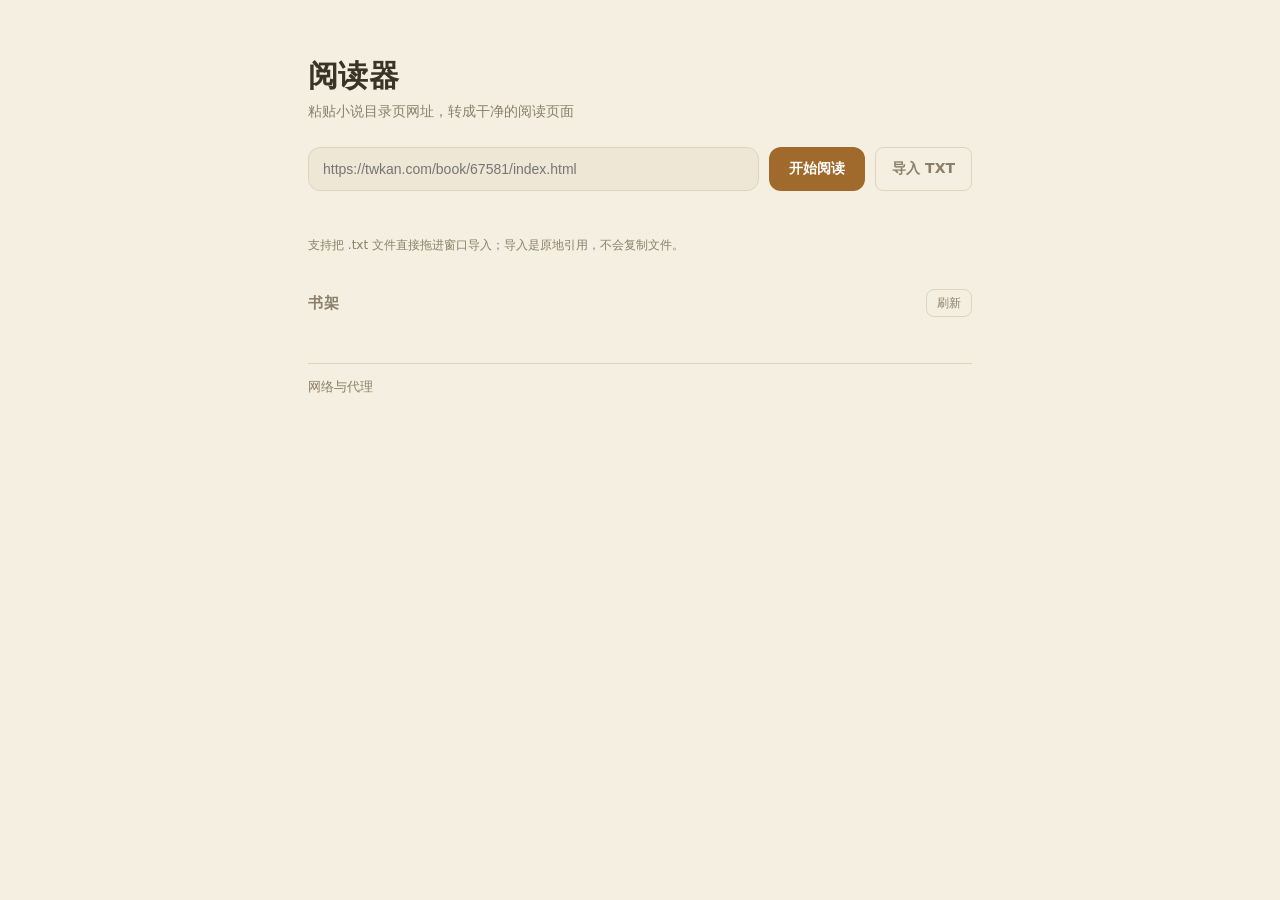
==== web/index.html @ 09620640 "Initial release: MyReader v1.0.0 Windows desktop novel reader (C++/Win32 + WebView2 host, local HTML" ====
<!DOCTYPE html>
<html lang="zh-CN">
<head>
<meta charset="utf-8">
<meta name="viewport" content="width=device-width, initial-scale=1">
<title>阅读器</title>
<link rel="stylesheet" href="reader.css">
</head>
<body data-theme="sepia">

<!-- ============ 首页 ============ -->
<section id="home" class="screen">
  <div class="home-wrap">
    <header class="home-head">
      <h1>阅读器</h1>
      <p class="sub">粘贴小说目录页网址，转成干净的阅读页面</p>
    </header>

    <div class="url-row">
      <input id="url-input" type="text" spellcheck="false"
             placeholder="https://twkan.com/book/67581/index.html">
      <button id="open-btn" class="primary">开始阅读</button>
      <button id="import-txt" class="ghost tall" title="导入本地 TXT 小说">导入 TXT</button>
    </div>
    <div id="home-status" class="status-line"></div>
    <p class="hint" style="margin-top:10px">支持把 .txt 文件直接拖进窗口导入；导入是原地引用，不会复制文件。</p>

    <div class="shelf-head">
      <h2>书架</h2>
      <button id="refresh-shelf" class="ghost small">刷新</button>
    </div>
    <div id="shelf" class="shelf"></div>

    <details class="adv">
      <summary>网络与代理</summary>
      <div class="adv-body">
        <label class="field">
          <span>代理方式</span>
          <select id="proxy-mode">
            <option value="system">跟随系统代理</option>
            <option value="manual">手动指定</option>
            <option value="none">不使用代理</option>
          </select>
        </label>
        <label class="field">
          <span>代理地址</span>
          <input id="proxy-manual" type="text" spellcheck="false" placeholder="http://127.0.0.1:7890">
        </label>
        <p class="hint">修改代理后需要重启程序生效。抓取与页面渲染使用同一代理，否则站点验证会失效。</p>
      </div>
    </details>
  </div>
</section>

<!-- ============ 阅读页 ============ -->
<section id="reader" class="screen" hidden>
  <header id="topbar">
    <div class="tb-left">
      <div id="tb-title" class="tb-title">—</div>
      <div id="tb-meta" class="tb-meta"></div>
    </div>
    <div class="tb-right">
      <span id="tb-progress" class="tb-progress">0%</span>
    </div>
  </header>

  <main id="viewport">
    <div id="content" class="content"></div>
    <div id="loading" class="loading" hidden>正在加载…</div>
    <div id="error-bar" class="error-bar" hidden></div>
  </main>

  <nav id="rail">
    <button class="rail-btn" data-act="toc" title="目录"><span class="ri">☰</span><span class="rl">目录</span></button>
    <button class="rail-btn" data-act="theme" title="夜间"><span class="ri">◐</span><span class="rl">夜间</span></button>
    <button class="rail-btn" data-act="settings" title="设置"><span class="ri">⚙</span><span class="rl">设置</span></button>
    <button class="rail-btn" data-act="tools" title="工具"><span class="ri">⤓</span><span class="rl">工具</span></button>
    <button class="rail-btn" data-act="fullscreen" title="全屏"><span class="ri">⛶</span><span class="rl">全屏</span></button>
    <button class="rail-btn" data-act="home" title="书架"><span class="ri">⌂</span><span class="rl">书架</span></button>
  </nav>

  <aside id="toc-drawer" class="drawer" hidden>
    <div class="drawer-head">
      <div>
        <div id="toc-book" class="drawer-title">目录</div>
        <div id="toc-sub" class="drawer-sub"></div>
      </div>
      <button class="icon-btn" data-close="toc-drawer">✕</button>
    </div>
    <div class="drawer-search">
      <input id="toc-search" type="text" placeholder="搜索章节…" spellcheck="false">
    </div>
    <div id="toc-list" class="toc-list"></div>
  </aside>

  <aside id="settings-panel" class="drawer right" hidden>
    <div class="drawer-head">
      <div class="drawer-title">阅读设置</div>
      <button class="icon-btn" data-close="settings-panel">✕</button>
    </div>
    <div class="drawer-body">

      <div class="group">
        <div class="group-title">背景</div>
        <div class="themes" id="theme-list">
          <button class="swatch" data-theme-value="light"  style="--sw:#ffffff;--sf:#22262b"><span>白</span></button>
          <button class="swatch" data-theme-value="sepia"  style="--sw:#f5efe1;--sf:#3b3325"><span>米黄</span></button>
          <button class="swatch" data-theme-value="green"  style="--sw:#cce8cf;--sf:#23331f"><span>护眼</span></button>
          <button class="swatch" data-theme-value="dark"   style="--sw:#16181c;--sf:#c9ccd1"><span>夜间</span></button>
          <button class="swatch" data-theme-value="custom" style="--sw:#f5efe1;--sf:#3b3325"><span>自定义</span></button>
        </div>
        <label class="field" id="custom-bg-row" hidden>
          <span>自定义背景</span>
          <input id="custom-bg" type="color" value="#f5efe1">
        </label>
      </div>

      <div class="group">
        <div class="group-title">字体</div>
        <label class="field">
          <span>字体</span>
          <select id="font-family"></select>
        </label>
        <label class="field range">
          <span>字号</span>
          <input id="font-size" type="range" min="14" max="34" step="1">
          <output id="font-size-out"></output>
        </label>
        <label class="field range">
          <span>字重</span>
          <input id="font-weight" type="range" min="300" max="700" step="100">
          <output id="font-weight-out"></output>
        </label>
        <label class="field range">
          <span>字间距</span>
          <input id="letter-spacing" type="range" min="0" max="0.2" step="0.01">
          <output id="letter-spacing-out"></output>
        </label>
      </div>

      <div class="group">
        <div class="group-title">段落</div>
        <label class="field range">
          <span>行距</span>
          <input id="line-height" type="range" min="1.2" max="2.8" step="0.05">
          <output id="line-height-out"></output>
        </label>
        <label class="field range">
          <span>段间距</span>
          <input id="para-spacing" type="range" min="0" max="2" step="0.05">
          <output id="para-spacing-out"></output>
        </label>
        <label class="field range">
          <span>页面宽度</span>
          <input id="page-width" type="range" min="24" max="72" step="1">
          <output id="page-width-out"></output>
        </label>
        <label class="field switch">
          <span>首行缩进</span>
          <input id="indent" type="checkbox">
        </label>
      </div>

      <div class="group">
        <div class="group-title">文字转换</div>
        <label class="field switch">
          <span>转为简体</span>
          <input id="simplified" type="checkbox">
        </label>
      </div>

      <div class="group">
        <div class="group-title">滚动</div>
        <label class="field">
          <span>方向键步长</span>
          <select id="scroll-step-unit">
            <option value="line">按行</option>
            <option value="px">按像素</option>
          </select>
        </label>
        <label class="field range">
          <span>步长</span>
          <input id="scroll-step" type="range" min="1" max="20" step="1">
          <output id="scroll-step-out"></output>
        </label>
        <p class="hint">↓ / ↑ 按步长滚动，空格翻一屏，← / → 切换章节。</p>
      </div>

      <div class="group">
        <div class="group-title">抓取</div>
        <label class="field range">
          <span>请求间隔</span>
          <input id="request-interval" type="range" min="0.8" max="5" step="0.1">
          <output id="request-interval-out"></output>
        </label>
        <p class="hint">两次联网抓取之间的最小间隔，调大可以降低被站点限流 / 反爬的概率。读过的章节直接走本地缓存，不再联网。离线下载的节奏单独在「工具 → 离线下载 → 每章间隔」里设。</p>
      </div>

    </div>
  </aside>

  <aside id="tools-panel" class="drawer right" hidden>
    <div class="drawer-head">
      <div>
        <div class="drawer-title">工具</div>
        <div id="tools-sub" class="drawer-sub"></div>
      </div>
      <button class="icon-btn" data-close="tools-panel">✕</button>
    </div>
    <div class="drawer-body">

      <div class="group" id="txt-group" hidden>
        <div class="group-title">本地 TXT</div>
        <div class="kv"><span>文件</span><b id="txt-path">—</b></div>
        <div class="kv"><span>编码</span><b id="txt-enc-info">—</b></div>
        <div class="kv"><span>章节</span><b id="txt-count">—</b></div>
        <div id="txt-samples" class="samples"></div>
        <button id="txt-relocate" class="ghost wide">重新定位文件…</button>
        <div class="group-sub">章节识别</div>
        <label class="field">
          <span>编码</span>
          <select id="txt-enc">
            <option value="auto">自动识别</option>
            <option value="UTF-8">UTF-8</option>
            <option value="GBK">GBK / GB18030</option>
            <option value="UTF-16LE">UTF-16LE</option>
            <option value="UTF-16BE">UTF-16BE</option>
          </select>
        </label>
        <label class="field">
          <span>章节正则</span>
          <input id="txt-regex" type="text" spellcheck="false" placeholder="留空用内置规则，例：^第.+章">
        </label>
        <button id="txt-rescan" class="ghost wide">重新识别章节</button>
        <p class="hint">正则按整行匹配；填了就只用你的规则，留空才用内置规则。有捕获组时取第 1 组作标题，没有则整行作标题。改动会立刻重新切分并保存。</p>
      </div>

      <div class="group" id="dl-group">
        <div class="group-title">离线下载</div>
        <label class="field">
          <span>范围</span>
          <select id="dl-scope">
            <option value="all">整本</option>
            <option value="next">接下来 N 章</option>
            <option value="range">自定义区间</option>
          </select>
        </label>
        <div class="row" id="dl-next-row" hidden>
          <input id="dl-next" type="number" min="1" step="10" value="50">
          <span class="row-label">章</span>
        </div>
        <div class="row" id="dl-range-row" hidden>
          <input id="dl-from" type="number" min="1" value="1">
          <span class="row-label">到</span>
          <input id="dl-to" type="number" min="1" value="50">
        </div>
        <div id="dl-cache" class="job-status">本地缓存：—</div>
        <div class="row">
          <span class="row-label">每章间隔</span>
          <input id="dl-gap" type="number" min="0.5" max="60" step="0.5" value="2">
          <span class="row-label">秒</span>
        </div>
        <div id="dl-est" class="job-status">—</div>
        <div class="row btns">
          <button id="dl-start" class="ghost wide">开始下载</button>
          <button id="dl-pause" class="ghost" disabled>暂停</button>
        </div>
        <progress id="dl-progress" value="0" max="1"></progress>
        <div id="dl-status" class="job-status">未开始</div>
        <p class="hint">逐章抓取并写入本地缓存，可随时暂停再继续（重新开始会跳过已缓存的章节）。下载过的章节断网也能读。</p>

        <div class="group-sep"></div>
        <div class="group-title">清理缓存</div>
        <label class="field">
          <span>范围</span>
          <select id="clr-scope">
            <option value="all">全部已缓存</option>
            <option value="range">自定义区间</option>
          </select>
        </label>
        <div class="row" id="clr-range-row" hidden>
          <input id="clr-from" type="number" min="1" value="1">
          <span class="row-label">到</span>
          <input id="clr-to" type="number" min="1" value="50">
        </div>
        <div class="row btns">
          <button id="clr-run" class="ghost wide danger">清理</button>
        </div>
        <div id="clr-status" class="job-status">只删正文缓存，保留目录</div>
      </div>

      <div class="group" id="ex-group">
        <div class="group-title">导出 TXT</div>
        <label class="field">
          <span>范围</span>
          <select id="ex-scope">
            <option value="all">整本</option>
            <option value="cached">仅已缓存</option>
            <option value="range">自定义区间</option>
          </select>
        </label>
        <div class="row" id="ex-range-row" hidden>
          <input id="ex-from" type="number" min="1" value="1">
          <span class="row-label">到</span>
          <input id="ex-to" type="number" min="1" value="50">
        </div>
        <label class="field">
          <span>编码</span>
          <select id="ex-enc">
            <option value="utf8bom">UTF-8 带 BOM（推荐）</option>
            <option value="utf8">UTF-8</option>
            <option value="gbk">GBK</option>
          </select>
        </label>
        <label class="field switch">
          <span>包含章节标题</span>
          <input id="ex-titles" type="checkbox" checked>
        </label>
        <label class="field switch">
          <span>转为简体</span>
          <input id="ex-simplified" type="checkbox" checked>
        </label>
        <label class="field switch">
          <span>先补齐未缓存章节</span>
          <input id="ex-fill" type="checkbox">
        </label>
        <div class="row btns">
          <button id="ex-start" class="ghost wide">导出…</button>
          <button id="ex-cancel" class="ghost" disabled>取消</button>
        </div>
        <progress id="ex-progress" value="0" max="1"></progress>
        <div id="ex-status" class="job-status">未开始</div>
        <p class="hint">导出时会弹出保存对话框。勾选「先补齐未缓存章节」会先联网把缺的章节抓完再写文件。</p>
      </div>

    </div>
  </aside>
  <div id="dim" class="dim" hidden></div>
</section>

<div id="drop-overlay" class="drop-overlay" hidden>
  <div class="drop-hint">松开鼠标，导入 TXT 小说</div>
</div>

<div id="toast" class="toast" hidden></div>

<script src="s2t.js"></script>
<script src="reader.js"></script>
</body>
</html>
---- web/reader.css ----
:root {
  --fs: 19px;
  --fw: 400;
  --lh: 1.9;
  --ps: 0.9em;
  --ls: 0.02em;
  --pw: 40;
  --radius: 12px;
  --ease: cubic-bezier(.22, .61, .36, 1);
  --toc-row-h: 38px;   /* 目录虚拟滚动的行高：JS 按它算窗口，改这里就够了 */
}

* { box-sizing: border-box; }

[hidden] { display: none !important; }

html, body {
  margin: 0;
  height: 100%;
  overflow: hidden;
}

body {
  font-family: system-ui, -apple-system, "Segoe UI", "Microsoft YaHei", sans-serif;
  background: var(--bg);
  color: var(--fg);
  transition: background 180ms var(--ease), color 180ms var(--ease);
}

/* ---------- themes ---------- */
body[data-theme="light"] { --bg:#ffffff; --fg:#1f2328; --muted:#6b7280; --panel:#f6f7f9; --line:#e6e8eb; --accent:#2f6feb; --hover:#eef1f5; }
body[data-theme="sepia"] { --bg:#f5efe1; --fg:#3b3325; --muted:#8a7f6a; --panel:#efe7d6; --line:#ded4be; --accent:#a06a2c; --hover:#e9dfc9; }
body[data-theme="green"] { --bg:#cce8cf; --fg:#1f2d1c; --muted:#5c7159; --panel:#c0e0c4; --line:#aed3b3; --accent:#3d7a44; --hover:#b8dcbd; }
body[data-theme="dark"]  { --bg:#16181c; --fg:#c9ccd1; --muted:#8b9099; --panel:#1e2126; --line:#2b2f36; --accent:#4b8ef7; --hover:#252932; }
body[data-theme="custom"] { --panel:#00000010; --line:#00000018; --muted:#8a8a8a; --accent:#2f6feb; --hover:#0000000d; }

.screen { height: 100%; }

/* ================= 首页 ================= */
#home { overflow-y: auto; }
.home-wrap {
  max-width: 720px;
  margin: 0 auto;
  padding: 56px 28px 80px;
}
.home-head h1 {
  font-size: 30px;
  font-weight: 650;
  margin: 0 0 6px;
  letter-spacing: .01em;
}
.home-head .sub { margin: 0 0 26px; color: var(--muted); font-size: 14px; }

.url-row { display: flex; gap: 10px; }
#url-input {
  flex: 1;
  height: 44px;
  padding: 0 14px;
  font-size: 14px;
  color: var(--fg);
  background: var(--panel);
  border: 1px solid var(--line);
  border-radius: var(--radius);
  outline: none;
  transition: border-color 150ms var(--ease), box-shadow 150ms var(--ease);
}
#url-input:focus { border-color: var(--accent); box-shadow: 0 0 0 3px color-mix(in srgb, var(--accent) 18%, transparent); }

button { font-family: inherit; cursor: pointer; }
.primary {
  height: 44px;
  padding: 0 20px;
  font-size: 14px;
  font-weight: 600;
  color: #fff;
  background: var(--accent);
  border: none;
  border-radius: var(--radius);
  transition: filter 150ms var(--ease), transform 150ms var(--ease);
}
.primary:hover { filter: brightness(1.07); }
.primary:active { transform: translateY(1px); }

.ghost {
  background: transparent;
  color: var(--muted);
  border: 1px solid var(--line);
  border-radius: 8px;
}
.ghost:hover { color: var(--fg); background: var(--hover); }
.ghost.small { height: 28px; padding: 0 10px; font-size: 12px; }

.status-line { min-height: 22px; margin-top: 12px; font-size: 13px; color: var(--muted); }
.status-line.busy::after { content: "…"; }

.shelf-head { display: flex; align-items: center; justify-content: space-between; margin: 34px 0 12px; }
.shelf-head h2 { font-size: 15px; font-weight: 600; margin: 0; color: var(--muted); letter-spacing: .04em; }
.shelf { display: grid; gap: 10px; }
.shelf-empty { color: var(--muted); font-size: 13px; padding: 18px 0; }

.book-card {
  display: flex;
  align-items: center;
  gap: 14px;
  padding: 12px 14px;
  background: var(--panel);
  border: 1px solid var(--line);
  border-radius: var(--radius);
  transition: transform 140ms var(--ease), border-color 140ms var(--ease);
  cursor: pointer;
}
.book-card:hover { transform: translateY(-1px); border-color: color-mix(in srgb, var(--accent) 45%, var(--line)); }
.book-cover {
  width: 42px; height: 58px; flex: none;
  border-radius: 6px;
  object-fit: cover;
  background: var(--hover);
}
.book-info { flex: 1; min-width: 0; }
.book-title { font-size: 15px; font-weight: 600; margin-bottom: 4px; white-space: nowrap; overflow: hidden; text-overflow: ellipsis; }
.book-sub { font-size: 12.5px; color: var(--muted); white-space: nowrap; overflow: hidden; text-overflow: ellipsis; }
.book-del {
  flex: none; width: 28px; height: 28px;
  background: transparent; border: none; border-radius: 8px;
  color: var(--muted); font-size: 14px;
}
.book-del:hover { background: var(--hover); color: var(--fg); }

.adv { margin-top: 34px; border-top: 1px solid var(--line); padding-top: 14px; }
.adv summary { cursor: pointer; font-size: 13px; color: var(--muted); list-style: none; }
.adv summary::-webkit-details-marker { display: none; }
.adv-body { padding: 14px 0 0; display: grid; gap: 12px; }
.hint { font-size: 12px; color: var(--muted); margin: 0; line-height: 1.7; }

.field { display: flex; align-items: center; gap: 12px; font-size: 13px; }
.field > span:first-child { flex: none; width: 76px; color: var(--muted); }
.field input[type="text"], .field select {
  flex: 1; height: 34px; padding: 0 10px;
  font-family: inherit; font-size: 13px; color: var(--fg);
  background: var(--panel); border: 1px solid var(--line); border-radius: 8px; outline: none;
}
.field input[type="text"]:focus, .field select:focus { border-color: var(--accent); }
.field.switch { justify-content: space-between; }
.field.switch > span:first-child { width: auto; }
.field.switch input { width: 36px; height: 20px; accent-color: var(--accent); }

/* ================= 阅读页 ================= */
#reader { display: flex; flex-direction: column; position: relative; }

#topbar {
  flex: none;
  display: flex; align-items: flex-end; justify-content: space-between; gap: 16px;
  padding: 14px 26px 12px;
  border-bottom: 1px solid var(--line);
  background: color-mix(in srgb, var(--bg) 88%, transparent);
  backdrop-filter: blur(8px);
  transition: opacity 220ms var(--ease), transform 220ms var(--ease);
  z-index: 5;
}
.tb-title { font-size: 16px; font-weight: 650; letter-spacing: .01em; }
.tb-meta { font-size: 12.5px; color: var(--muted); margin-top: 4px; }
.tb-progress { font-size: 12.5px; color: var(--muted); font-variant-numeric: tabular-nums; }

#viewport { flex: 1; overflow-y: auto; overflow-x: hidden; scroll-behavior: auto; }
.content {
  max-width: calc(var(--pw) * 1em);
  margin: 0 auto;
  padding: 30px 26px 70vh;
  font-size: var(--fs);
  font-weight: var(--fw);
  line-height: var(--lh);
  letter-spacing: var(--ls);
}

.chapter-block { position: relative; }
.chapter-head { padding: 26px 0 14px; border-bottom: 1px solid var(--line); margin-bottom: 22px; }
.chapter-head h2 { font-size: 1.32em; font-weight: 650; margin: 0; }
.chapter-head .ch-meta { font-size: 12px; color: var(--muted); margin-top: 7px; font-weight: 400; letter-spacing: 0; }
.ch-chip {
  display: inline-block; margin-left: 8px; padding: 1px 7px;
  font-size: 11px; line-height: 1.5; letter-spacing: 0;
  color: var(--muted); border: 1px solid var(--line); border-radius: 999px;
}
.chapter-body p { margin: 0 0 var(--ps); text-indent: 0; }
body.indent .chapter-body p { text-indent: 2em; }
.chapter-sep { height: 46px; }

.chapter-error { color: var(--muted); font-size: 13px; padding: 18px 0; }

#loading, .loading {
  position: absolute; left: 50%; bottom: 26px; transform: translateX(-50%);
  padding: 7px 16px; font-size: 12.5px;
  background: var(--panel); border: 1px solid var(--line); border-radius: 999px;
  color: var(--muted); z-index: 6;
}
.error-bar {
  position: absolute; left: 50%; top: 14px; transform: translateX(-50%);
  max-width: 70%;
  padding: 9px 16px; font-size: 13px;
  background: #c0392b; color: #fff; border-radius: 10px; z-index: 7;
  box-shadow: 0 6px 22px rgba(0,0,0,.22);
}

/* rail */
#rail {
  position: absolute; right: 16px; top: 50%; transform: translateY(-50%);
  display: flex; flex-direction: column; gap: 4px;
  padding: 8px 6px;
  background: color-mix(in srgb, var(--panel) 92%, transparent);
  border: 1px solid var(--line);
  border-radius: 14px;
  backdrop-filter: blur(10px);
  box-shadow: 0 6px 26px rgba(0,0,0,.09);
  z-index: 8;
  transition: opacity 220ms var(--ease), transform 220ms var(--ease);
}
.rail-btn {
  width: 46px; padding: 7px 0;
  display: flex; flex-direction: column; align-items: center; gap: 3px;
  background: transparent; border: none; border-radius: 10px;
  color: var(--muted); font-size: 11px;
  transition: background 140ms var(--ease), color 140ms var(--ease);
}
.rail-btn .ri { font-size: 17px; line-height: 1; }
.rail-btn:hover { background: var(--hover); color: var(--fg); }

/* drawers */
.drawer {
  position: absolute; top: 0; bottom: 0; left: 0;
  width: 340px; max-width: 84vw;
  display: flex; flex-direction: column;
  background: var(--bg);
  border-right: 1px solid var(--line);
  box-shadow: 0 0 40px rgba(0,0,0,.16);
  z-index: 12;
  animation: slideIn 200ms var(--ease);
}
.drawer.right { left: auto; right: 0; border-right: none; border-left: 1px solid var(--line); }
@keyframes slideIn { from { opacity: 0; transform: translateX(-12px); } to { opacity: 1; transform: none; } }
.drawer.right { animation-name: slideInRight; }
@keyframes slideInRight { from { opacity: 0; transform: translateX(12px); } to { opacity: 1; transform: none; } }

.drawer-head {
  flex: none;
  display: flex; align-items: center; justify-content: space-between;
  padding: 16px 18px 12px;
  border-bottom: 1px solid var(--line);
}
.drawer-title { font-size: 15px; font-weight: 650; }
.drawer-sub { font-size: 12px; color: var(--muted); margin-top: 4px; }
.icon-btn {
  width: 30px; height: 30px; border-radius: 8px;
  background: transparent; border: none; color: var(--muted); font-size: 14px;
}
.icon-btn:hover { background: var(--hover); color: var(--fg); }

.drawer-search { flex: none; padding: 10px 14px; border-bottom: 1px solid var(--line); }
.drawer-search input {
  width: 100%; height: 32px; padding: 0 10px;
  font-family: inherit; font-size: 13px; color: var(--fg);
  background: var(--panel); border: 1px solid var(--line); border-radius: 8px; outline: none;
}

/* 目录虚拟滚动：撑高的只有 .toc-inner，真正进 DOM 的只有可视区那几十行，
   所以几千章也不会一次塞进页面。行高固定，靠 --toc-row-h 对齐。 */
.toc-list { flex: 1; overflow-y: auto; padding: 6px 8px 20px; position: relative; }
.toc-inner { position: relative; width: 100%; }
.toc-item {
  position: absolute; left: 0; right: 0; height: var(--toc-row-h);
  display: flex; align-items: center; justify-content: space-between; gap: 8px;
  padding: 0 10px; border-radius: 8px;
  font-size: 13.5px; color: var(--fg);
  cursor: pointer;
}
.toc-item:hover { background: var(--hover); }
.toc-item.active { background: color-mix(in srgb, var(--accent) 16%, transparent); color: var(--accent); font-weight: 600; }
.toc-item .ti-num { flex: none; font-size: 11px; color: var(--muted); font-variant-numeric: tabular-nums; }
.toc-item .ti-text { flex: 1; overflow: hidden; text-overflow: ellipsis; white-space: nowrap; }

.drawer-body { flex: 1; overflow-y: auto; padding: 8px 18px 30px; }
.group { padding: 16px 0; border-bottom: 1px solid var(--line); }
.group:last-child { border-bottom: none; }
.group-title { font-size: 12px; font-weight: 600; color: var(--muted); letter-spacing: .06em; margin-bottom: 12px; }
.group .field { margin-bottom: 12px; }
.group .field:last-child { margin-bottom: 0; }
.field.range { display: grid; grid-template-columns: 76px 1fr 46px; align-items: center; gap: 10px; }
.field.range input[type="range"] { width: 100%; accent-color: var(--accent); }
.field.range output { font-size: 12px; color: var(--muted); text-align: right; font-variant-numeric: tabular-nums; }
.field input[type="color"] { width: 44px; height: 30px; padding: 0; border: 1px solid var(--line); border-radius: 8px; background: transparent; }

.themes { display: flex; gap: 8px; flex-wrap: wrap; }
.swatch {
  width: 52px; height: 52px; border-radius: 10px;
  background: var(--sw); color: var(--sf);
  border: 2px solid transparent;
  font-size: 11px; font-weight: 600;
  display: flex; align-items: center; justify-content: center;
  transition: transform 140ms var(--ease), border-color 140ms var(--ease);
}
.swatch:hover { transform: translateY(-2px); }
.swatch.active { border-color: var(--accent); }

.dim { position: absolute; inset: 0; background: rgba(0,0,0,.28); z-index: 10; animation: fadeIn 160ms var(--ease); }
@keyframes fadeIn { from { opacity: 0; } to { opacity: 1; } }

/* immersive */
body.immersive #topbar { opacity: 0; transform: translateY(-8px); pointer-events: none; }
body.immersive #rail { opacity: 0; transform: translateY(-50%) translateX(10px); pointer-events: none; }
body.immersive #viewport { cursor: none; }
body.immersive #viewport:hover { cursor: default; }

.toast {
  position: fixed; left: 50%; bottom: 30px; transform: translateX(-50%);
  padding: 9px 18px; font-size: 13px;
  background: #1f2328; color: #fff; border-radius: 10px;
  box-shadow: 0 8px 26px rgba(0,0,0,.25);
  z-index: 60;
}

::-webkit-scrollbar { width: 10px; height: 10px; }
::-webkit-scrollbar-thumb { background: color-mix(in srgb, var(--fg) 22%, transparent); border-radius: 6px; }
::-webkit-scrollbar-track { background: transparent; }

/* ---------- 章节占位 / 错误 / 结尾 ---------- */
.ch-ph { padding: 34px 0; color: var(--muted); font-size: 13px; }
.ch-ph.ch-err { color: #c0392b; padding-bottom: 12px; }
.retry-btn {
  padding: 5px 14px; font-size: 12.5px; font-family: inherit;
  color: var(--fg); background: var(--panel);
  border: 1px solid var(--line); border-radius: 8px;
}
.retry-btn:hover { background: var(--hover); }
.retry-btn + .retry-btn { margin-left: 8px; }
.book-end { padding: 46px 0 0; text-align: center; color: var(--muted); font-size: 13px; letter-spacing: .12em; }

.status-line.err { color: #c0392b; }

.toc-item.read .ti-text { color: var(--muted); }
.toc-item.active .ti-text { color: inherit; }
/* ---------- 拖入文件提示 ---------- */
.drop-overlay {
  position: fixed; inset: 0; z-index: 70;
  display: flex; align-items: center; justify-content: center;
  background: color-mix(in srgb, var(--bg) 62%, transparent);
  backdrop-filter: blur(3px);
  animation: fadeIn 140ms var(--ease);
  pointer-events: none;
}
.drop-hint {
  padding: 22px 40px; font-size: 16px; font-weight: 600; letter-spacing: .02em;
  color: var(--fg); background: var(--panel);
  border: 2px dashed color-mix(in srgb, var(--accent) 55%, var(--line));
  border-radius: 16px;
  box-shadow: 0 12px 40px rgba(0,0,0,.18);
}
/* ---------- 工具抽屉 / 导入 / 下载 / 导出 ---------- */
.ghost.tall { height: 44px; padding: 0 16px; font-size: 14px; font-weight: 600; }
.ghost.wide { width: 100%; height: 34px; font-size: 13px; }
.ghost:disabled { opacity: .45; cursor: default; }
.ghost:disabled:hover { background: transparent; color: var(--muted); }
.row { display: flex; align-items: center; gap: 8px; margin-bottom: 12px; }
.row input[type="number"] {
  flex: 1; min-width: 0; height: 34px; padding: 0 10px;
  font-family: inherit; font-size: 13px; color: var(--fg);
  background: var(--panel); border: 1px solid var(--line); border-radius: 8px; outline: none;
}
.row input[type="number"]:focus { border-color: var(--accent); }
.row .row-label { flex: none; font-size: 12px; color: var(--muted); }
.row.btns { margin-top: 2px; margin-bottom: 0; }
.row.btns .ghost.wide { flex: 1; }
.row.btns .ghost:not(.wide) { flex: none; padding: 0 12px; height: 34px; font-size: 13px; }
.kv { display: flex; gap: 10px; font-size: 12.5px; margin-bottom: 6px; }
.kv > span { flex: none; width: 42px; color: var(--muted); }
.kv > b { flex: 1; min-width: 0; font-weight: 500; overflow: hidden; text-overflow: ellipsis; white-space: nowrap; }
.samples { margin: 6px 0 14px; }
.samples-label { font-size: 12px; color: var(--muted); margin-bottom: 5px; }
.sample-item { font-size: 12px; opacity: .78; padding: 2px 0; overflow: hidden; text-overflow: ellipsis; white-space: nowrap; }
.group-sub { font-size: 12px; font-weight: 600; color: var(--muted); letter-spacing: .06em; margin: 16px 0 10px; }
.job-status { font-size: 12px; color: var(--muted); margin-top: 8px; font-variant-numeric: tabular-nums; word-break: break-all; }
.group-sep { margin-top: 22px; border-top: 1px solid var(--line); padding-top: 14px; }
.ghost.danger { color: #c0392b; }
.ghost.danger:hover:not(:disabled), .ghost.danger.confirm { color: #fff; background: #c0392b; }
.job-status.err { color: #c0392b; }
progress { width: 100%; height: 6px; margin-top: 10px; appearance: none; border: none; background: var(--hover); border-radius: 999px; overflow: hidden; }
progress::-webkit-progress-bar { background: var(--hover); border-radius: 999px; }
progress::-webkit-progress-value { background: var(--accent); border-radius: 999px; transition: width 160ms var(--ease); }
.book-badge { display: inline-block; margin-left: 6px; padding: 0 6px; font-size: 10.5px; line-height: 16px; border-radius: 999px; border: 1px solid var(--line); color: var(--muted); vertical-align: 1px; }
.book-card.local .book-cover { display: flex; align-items: center; justify-content: center; font-size: 15px; }
.status-line { display: flex; flex-wrap: wrap; align-items: center; gap: 8px; }
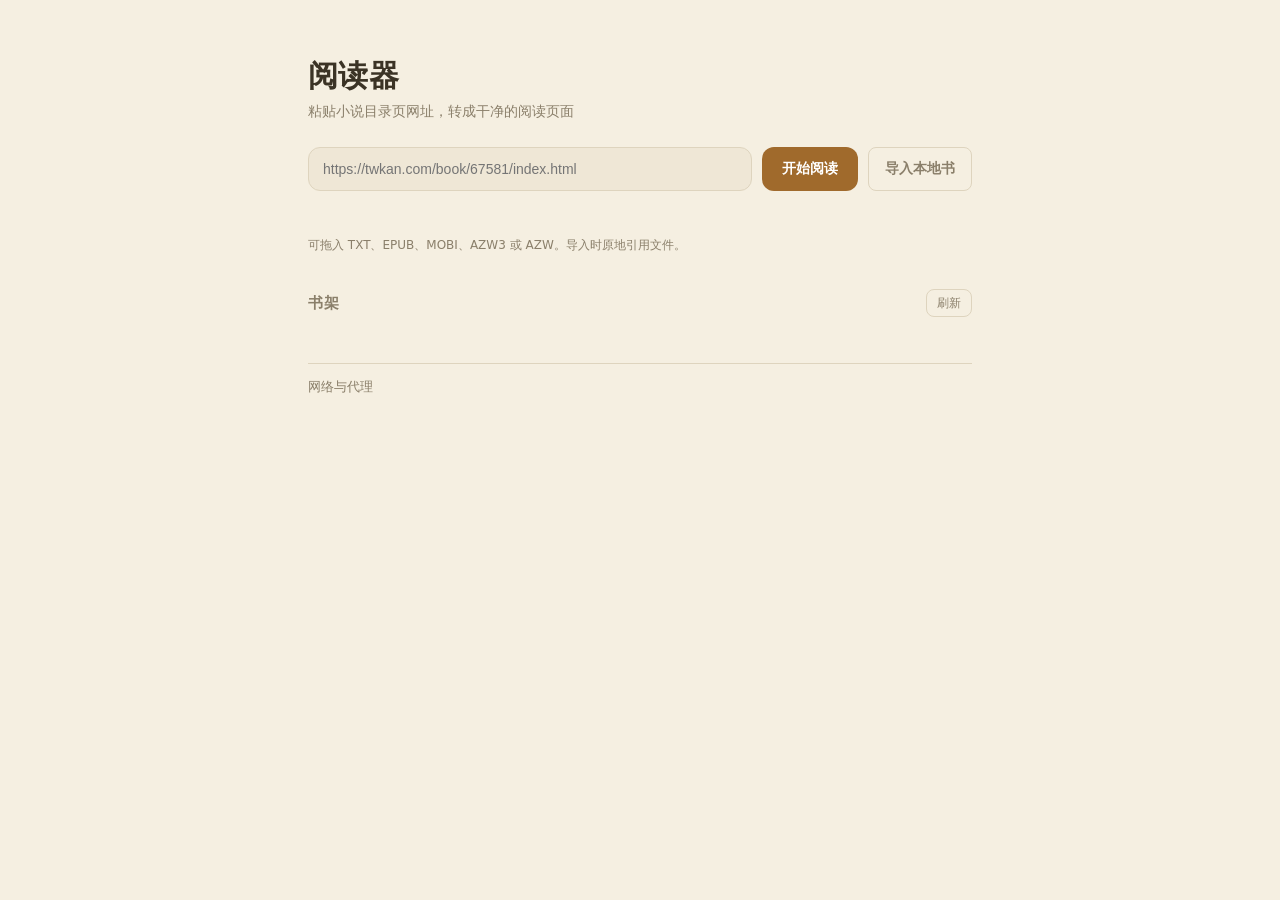
==== commit e8fd297c: "Add local EPUB and Kindle ebook support" ====
--- a/web/index.html
+++ b/web/index.html
@@ -20,10 +20,10 @@
       <input id="url-input" type="text" spellcheck="false"
              placeholder="https://twkan.com/book/67581/index.html">
       <button id="open-btn" class="primary">开始阅读</button>
-      <button id="import-txt" class="ghost tall" title="导入本地 TXT 小说">导入 TXT</button>
+      <button id="import-txt" class="ghost tall">导入本地书</button>
     </div>
     <div id="home-status" class="status-line"></div>
-    <p class="hint" style="margin-top:10px">支持把 .txt 文件直接拖进窗口导入；导入是原地引用，不会复制文件。</p>
+    <p class="hint" style="margin-top:10px">可拖入 TXT、EPUB、MOBI、AZW3 或 AZW。导入时原地引用文件。</p>
 
     <div class="shelf-head">
       <h2>书架</h2>
@@ -210,12 +210,13 @@
     <div class="drawer-body">
 
       <div class="group" id="txt-group" hidden>
-        <div class="group-title">本地 TXT</div>
+        <div class="group-title" id="txt-group-title">本地 TXT</div>
         <div class="kv"><span>文件</span><b id="txt-path">—</b></div>
-        <div class="kv"><span>编码</span><b id="txt-enc-info">—</b></div>
+        <div class="kv"><span id="txt-enc-label">编码</span><b id="txt-enc-info">—</b></div>
         <div class="kv"><span>章节</span><b id="txt-count">—</b></div>
         <div id="txt-samples" class="samples"></div>
         <button id="txt-relocate" class="ghost wide">重新定位文件…</button>
+        <div id="txt-split">
         <div class="group-sub">章节识别</div>
         <label class="field">
           <span>编码</span>
@@ -233,6 +234,7 @@
         </label>
         <button id="txt-rescan" class="ghost wide">重新识别章节</button>
         <p class="hint">正则按整行匹配；填了就只用你的规则，留空才用内置规则。有捕获组时取第 1 组作标题，没有则整行作标题。改动会立刻重新切分并保存。</p>
+        </div>
       </div>
 
       <div class="group" id="dl-group">
@@ -339,7 +341,7 @@
 </section>
 
 <div id="drop-overlay" class="drop-overlay" hidden>
-  <div class="drop-hint">松开鼠标，导入 TXT 小说</div>
+  <div class="drop-hint">松开鼠标，导入本地书</div>
 </div>
 
 <div id="toast" class="toast" hidden></div>
--- a/web/reader.css
+++ b/web/reader.css
@@ -183,6 +183,10 @@
 }
 .chapter-body p { margin: 0 0 var(--ps); text-indent: 0; }
 body.indent .chapter-body p { text-indent: 2em; }
+.chapter-body .para-img { margin: 0.6em 0 calc(var(--ps) + 0.6em); text-align: center; text-indent: 0; }
+.chapter-body .para-img img { display: block; margin: 0 auto; max-width: 100%; height: auto; object-fit: contain; border-radius: 2px; }
+.chapter-body .para-img.broken { font-size: 13px; color: var(--muted); }
+body[data-theme="dark"] .chapter-body .para-img img { filter: brightness(0.85); }
 .chapter-sep { height: 46px; }
 
 .chapter-error { color: var(--muted); font-size: 13px; padding: 18px 0; }
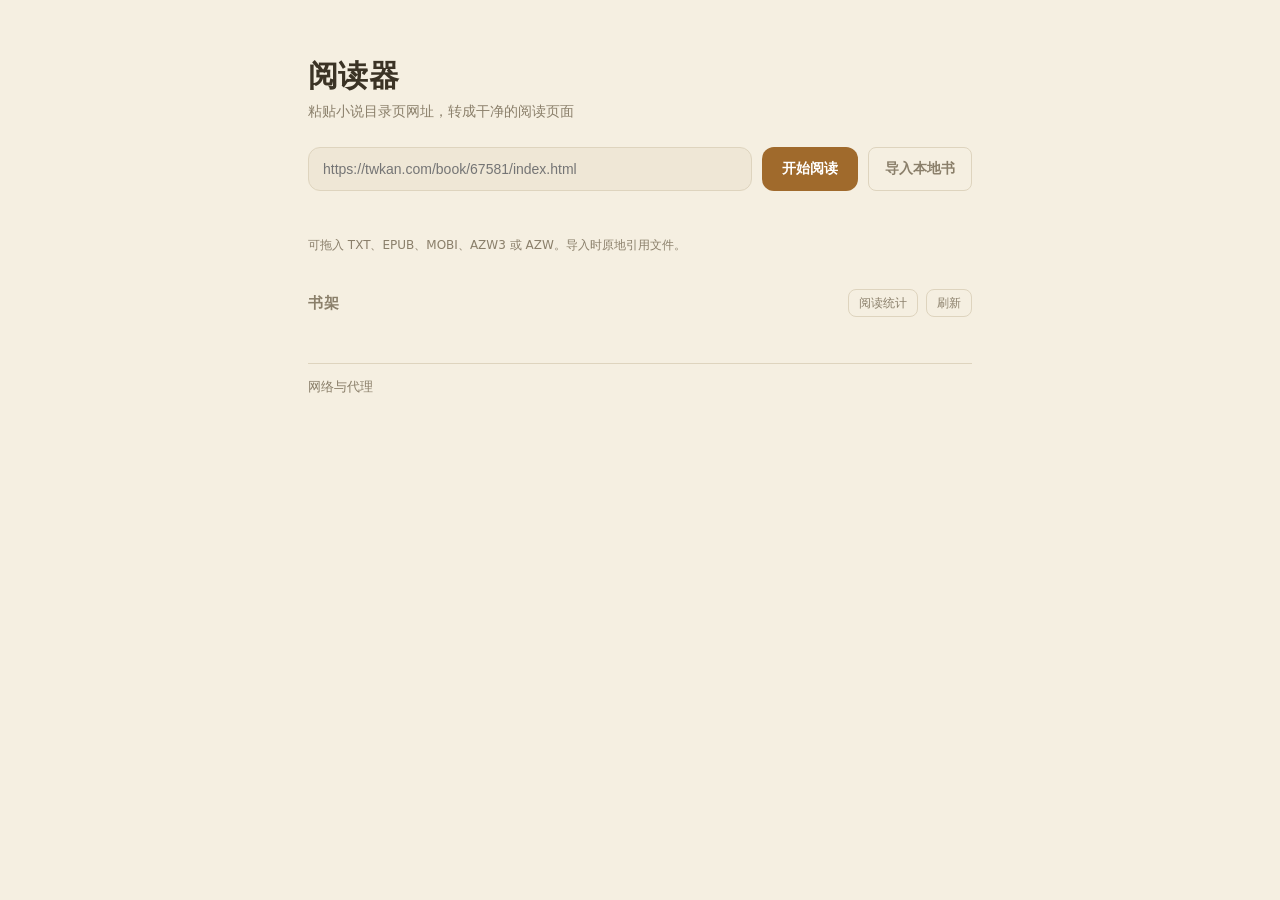
==== commit 8f4269a7: "Add local reading statistics" ====
--- a/web/index.html
+++ b/web/index.html
@@ -27,7 +27,10 @@
 
     <div class="shelf-head">
       <h2>书架</h2>
-      <button id="refresh-shelf" class="ghost small">刷新</button>
+      <div class="shelf-actions">
+        <button id="reading-stats-open" class="ghost small">阅读统计</button>
+        <button id="refresh-shelf" class="ghost small">刷新</button>
+      </div>
     </div>
     <div id="shelf" class="shelf"></div>
 
@@ -75,6 +78,7 @@
     <button class="rail-btn" data-act="theme" title="夜间"><span class="ri">◐</span><span class="rl">夜间</span></button>
     <button class="rail-btn" data-act="settings" title="设置"><span class="ri">⚙</span><span class="rl">设置</span></button>
     <button class="rail-btn" data-act="tools" title="工具"><span class="ri">⤓</span><span class="rl">工具</span></button>
+    <button class="rail-btn" data-act="stats" title="本书统计"><span class="ri stats-icon" aria-hidden="true"></span><span class="rl">统计</span></button>
     <button class="rail-btn" data-act="fullscreen" title="全屏"><span class="ri">⛶</span><span class="rl">全屏</span></button>
     <button class="rail-btn" data-act="home" title="书架"><span class="ri">⌂</span><span class="rl">书架</span></button>
   </nav>
@@ -346,7 +350,57 @@
 
 <div id="toast" class="toast" hidden></div>
 
+<dialog id="reading-stats" aria-labelledby="stats-title">
+  <header class="stats-head">
+    <h2 id="stats-title">个人阅读统计</h2>
+    <form method="dialog"><button class="ghost stats-close" autofocus>关闭</button></form>
+  </header>
+  <section id="stats-lifetime" class="stats-card" hidden>
+    <h3 id="stats-book-title"></h3>
+    <dl id="stats-total" class="stats-metrics"></dl>
+  </section>
+  <div class="stats-nav">
+    <div id="stats-periods" class="stats-segments" role="group" aria-label="统计周期">
+      <button type="button" data-period="day" aria-pressed="false">日</button>
+      <button type="button" data-period="month" aria-pressed="true">月</button>
+      <button type="button" data-period="year" aria-pressed="false">年</button>
+    </div>
+    <div class="stats-calendar">
+      <button id="stats-earlier" class="ghost" aria-label="上一周期">‹</button>
+      <strong id="stats-date" aria-live="polite"></strong>
+      <button id="stats-later" class="ghost" aria-label="下一周期">›</button>
+    </div>
+  </div>
+  <dl id="stats-summary" class="stats-card stats-metrics"></dl>
+  <p id="stats-empty" class="stats-empty" hidden>这个周期还没有阅读记录。打开一本书阅读后，时长会自动记录。</p>
+  <section id="stats-chart" class="stats-card" aria-labelledby="stats-chart-title" hidden>
+    <div class="stats-section-head">
+      <h3 id="stats-chart-title">阅读时长趋势</h3>
+      <span id="stats-axis-unit"></span>
+    </div>
+    <div class="stats-chart-plot" aria-hidden="true">
+      <div id="stats-axis" class="stats-axis"></div>
+      <div id="stats-bars" class="stats-bars"></div>
+    </div>
+    <details id="stats-chart-details">
+      <summary>查看具体时长</summary>
+      <table class="stats-table">
+        <thead><tr><th scope="col">时间</th><th scope="col">阅读时长</th></tr></thead>
+        <tbody id="stats-chart-values"></tbody>
+      </table>
+    </details>
+  </section>
+  <section id="stats-ranking" class="stats-card" aria-labelledby="stats-ranking-title" hidden>
+    <h3 id="stats-ranking-title">阅读最久的书</h3>
+    <ol id="stats-books"></ol>
+  </section>
+  <p id="stats-storage-warning" class="stats-note" role="status" hidden>部分记录暂时无法保存到本机。</p>
+  <p class="stats-note">时长按前台阅读时间记录，连续 2 分钟无操作后暂停。字数按屏幕显示的正文估算，同一次打开书籍时重复浏览的内容只计一次。累计满 1 分钟且有字数记录后显示平均速度。</p>
+</dialog>
+
 <script src="s2t.js"></script>
+<script src="reading-stats.js"></script>
+<script src="stats-panel.js"></script>
 <script src="reader.js"></script>
 </body>
 </html>
--- a/web/reader.css
+++ b/web/reader.css
@@ -95,6 +95,7 @@
 
 .shelf-head { display: flex; align-items: center; justify-content: space-between; margin: 34px 0 12px; }
 .shelf-head h2 { font-size: 15px; font-weight: 600; margin: 0; color: var(--muted); letter-spacing: .04em; }
+.shelf-actions { display: flex; gap: 8px; }
 .shelf { display: grid; gap: 10px; }
 .shelf-empty { color: var(--muted); font-size: 13px; padding: 18px 0; }
 
@@ -125,6 +126,118 @@
   color: var(--muted); font-size: 14px;
 }
 .book-del:hover { background: var(--hover); color: var(--fg); }
+.book-stats { flex: none; }
+
+#reading-stats {
+  width: min(760px, calc(100% - 32px));
+  max-height: calc(100% - 36px);
+  padding: clamp(16px, 4vw, 30px);
+  overflow: auto;
+  overscroll-behavior: contain;
+  color: var(--fg);
+  background: var(--bg);
+  border: 1px solid var(--line);
+  border-radius: 18px;
+  box-shadow: 0 16px 60px #0003;
+  --stats-muted: color-mix(in srgb, var(--fg) 72%, var(--bg));
+  --stats-accent: color-mix(in srgb, var(--accent) 65%, var(--fg));
+  --stats-plot-height: 150px;
+  font-variant-numeric: tabular-nums;
+}
+#reading-stats::backdrop { background: #14110c66; }
+#reading-stats button { min-height: 34px; color: var(--fg); font: inherit; font-size: 13px; }
+#reading-stats button:focus-visible, #reading-stats summary:focus-visible {
+  outline: 2px solid var(--stats-accent);
+  outline-offset: 2px;
+}
+#reading-stats button:disabled { opacity: .45; cursor: default; background: transparent; }
+.stats-head, .stats-section-head, .stats-nav, .stats-calendar {
+  display: flex;
+  align-items: center;
+  justify-content: space-between;
+  gap: 12px;
+}
+.stats-head { margin-bottom: 18px; }
+.stats-head h2 {
+  margin: 0;
+  font: 700 27px/1.2 Georgia, "Songti SC", SimSun, serif;
+}
+.stats-close { padding: 0 12px; }
+.stats-card {
+  margin: 0 0 12px;
+  padding: 16px;
+  background: color-mix(in srgb, var(--panel) 58%, var(--bg));
+  border: 1px solid var(--line);
+  border-radius: 12px;
+}
+.stats-card h3 { margin: 0; font-size: 15px; font-weight: 700; overflow-wrap: anywhere; }
+.stats-nav { flex-wrap: wrap; margin-bottom: 12px; }
+.stats-segments {
+  display: flex;
+  gap: 3px;
+  padding: 3px;
+  background: var(--panel);
+  border: 1px solid var(--line);
+  border-radius: 10px;
+}
+.stats-segments button { min-width: 42px; border: 0; border-radius: 7px; background: transparent; }
+.stats-segments button:hover { background: var(--hover); }
+#reading-stats .stats-segments [aria-pressed="true"] { color: var(--bg); background: var(--stats-accent); }
+.stats-calendar { flex: 1; max-width: 300px; min-width: 175px; }
+.stats-calendar button { min-width: 36px; }
+.stats-calendar strong { text-align: center; font-size: 14px; }
+.stats-metrics {
+  display: grid;
+  grid-template-columns: repeat(4, minmax(0, 1fr));
+  gap: 16px;
+}
+#stats-total { grid-template-columns: repeat(3, minmax(0, 1fr)); margin: 12px 0 0; }
+.stats-metric dt, .stats-section-head > span { color: var(--stats-muted); font-size: 12px; }
+.stats-metric dd { margin: 5px 0 0; font-size: clamp(15px, 3vw, 20px); font-weight: 650; overflow-wrap: anywhere; }
+.stats-empty { padding: 20px 0; text-align: center; font-size: 13px; color: var(--stats-muted); }
+.stats-chart-plot { display: grid; grid-template-columns: auto minmax(0, 1fr); gap: 10px; margin: 16px 0 0; }
+.stats-axis {
+  display: flex;
+  height: var(--stats-plot-height);
+  flex-direction: column;
+  justify-content: space-between;
+  text-align: right;
+  color: var(--stats-muted);
+  font-size: 10px;
+  line-height: 0;
+}
+.stats-bars {
+  display: grid;
+  grid-template-columns: repeat(var(--stats-columns), minmax(0, 1fr));
+  column-gap: min(.7vw, 5px);
+  background: repeating-linear-gradient(to bottom, var(--line) 0 1px, transparent 1px 25%) left top /
+    100% var(--stats-plot-height) no-repeat;
+}
+.stats-track {
+  height: var(--stats-plot-height);
+  display: flex;
+  justify-content: center;
+  align-items: flex-end;
+  border-bottom: 1px solid var(--line);
+}
+.stats-bar { width: min(100%, 28px); min-height: 2px; border-radius: 4px 4px 0 0; background: var(--stats-accent); }
+.stats-tick { display: block; min-height: 1.6em; padding: 5px 0; text-align: center; font-size: 10px; color: var(--stats-muted); }
+#stats-chart-details, .stats-table { color: var(--stats-muted); font-size: 12px; }
+#stats-chart-details summary { cursor: pointer; }
+.stats-table { width: 100%; margin-top: 6px; border-collapse: collapse; }
+.stats-table th, .stats-table td { padding: 5px 0; border-bottom: 1px solid var(--line); text-align: left; }
+.stats-table th:last-child, .stats-table td:last-child { text-align: right; }
+#stats-books { margin: 8px 0 0; padding-left: 23px; }
+.stats-rank { padding: 7px 0 7px 3px; font-size: 13px; }
+.stats-rank + .stats-rank { border-top: 1px solid var(--line); }
+.stats-rank::marker { color: var(--stats-accent); font-weight: 650; }
+.stats-rank-name { display: inline-block; max-width: 67%; vertical-align: middle; overflow-wrap: anywhere; }
+.stats-rank-time { float: right; color: var(--stats-muted); }
+.stats-note { margin: 10px 0 0; color: var(--stats-muted); font-size: 12px; line-height: 1.65; }
+@media (max-width: 480px) {
+  .stats-metrics, #stats-total { grid-template-columns: repeat(2, minmax(0, 1fr)); }
+  .stats-card { padding: 12px; }
+}
 
 .adv { margin-top: 34px; border-top: 1px solid var(--line); padding-top: 14px; }
 .adv summary { cursor: pointer; font-size: 13px; color: var(--muted); list-style: none; }
@@ -226,6 +339,13 @@
   transition: background 140ms var(--ease), color 140ms var(--ease);
 }
 .rail-btn .ri { font-size: 17px; line-height: 1; }
+.rail-btn .stats-icon {
+  width: 15px;
+  height: 17px;
+  background: linear-gradient(currentColor 0 0) left bottom / 3px 7px no-repeat,
+    linear-gradient(currentColor 0 0) center bottom / 3px 12px no-repeat,
+    linear-gradient(currentColor 0 0) right bottom / 3px 16px no-repeat;
+}
 .rail-btn:hover { background: var(--hover); color: var(--fg); }
 
 /* drawers */
